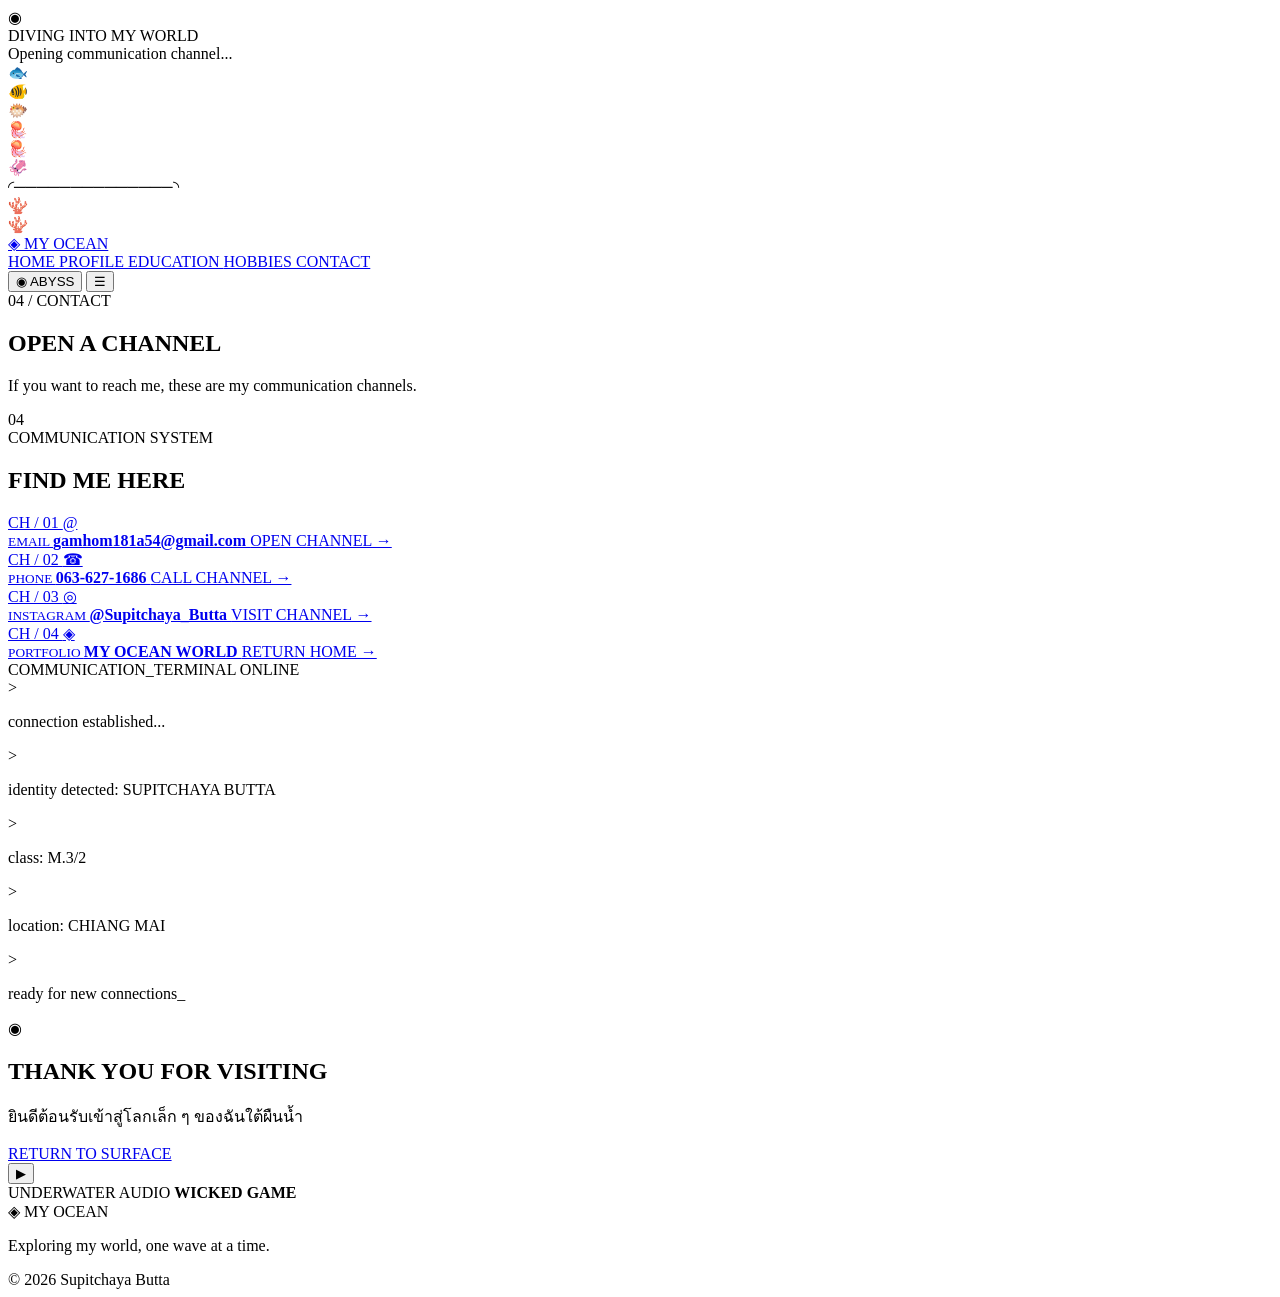
==== contact.html @ 60985c17 "Create contact.html" ====
<!DOCTYPE html>
<html lang="th">

<head>

    <meta charset="UTF-8">

    <meta name="viewport"
          content="width=device-width, initial-scale=1.0">

    <title>Contact | My Ocean World</title>

    <link rel="stylesheet" href="style.css">

</head>

<body data-theme="abyss">


    <div class="loading-screen">

        <div class="loader-orbit">

            <div class="loader-core">
                ◉
            </div>

        </div>

        <div class="loading-title">
            DIVING INTO MY WORLD
        </div>

        <div class="loading-subtitle">
            Opening communication channel...
        </div>

        <div class="loading-line">
            <span></span>
        </div>

    </div>


    <div class="mouse-glow"></div>


    <!-- BACKGROUND -->

    <div class="ocean-background">

        <div class="ocean-grid"></div>

        <div class="sun-rays"></div>

        <div class="depth-haze haze-one"></div>
        <div class="depth-haze haze-two"></div>

        <div class="bubble bubble-1"></div>
        <div class="bubble bubble-2"></div>
        <div class="bubble bubble-3"></div>
        <div class="bubble bubble-4"></div>
        <div class="bubble bubble-5"></div>

        <div class="fish fish-1">🐟</div>
        <div class="fish fish-2">🐠</div>
        <div class="fish fish-3">🐡</div>

        <div class="jellyfish jelly-1">🪼</div>
        <div class="jellyfish jelly-2">🪼</div>

        <div class="squid squid-1">🦑</div>

        <div class="whale-shadow">
            ◜──────────────◝
        </div>

        <div class="coral coral-left">🪸</div>
        <div class="coral coral-right">🪸</div>

    </div>


    <!-- NAV -->

    <header class="main-nav">

        <a href="index.html" class="logo">
            <span class="logo-symbol">◈</span>
            MY OCEAN
        </a>

        <nav class="nav-links">

            <a href="index.html">
                HOME
            </a>

            <a href="profile.html">
                PROFILE
            </a>

            <a href="education.html">
                EDUCATION
            </a>

            <a href="hobby.html">
                HOBBIES
            </a>

            <a href="contact.html" class="active">
                CONTACT
            </a>

        </nav>

        <button class="theme-button" id="themeToggle">
            <span>◉</span>
            <span id="themeText">ABYSS</span>
        </button>

        <button class="mobile-menu-button" id="mobileMenu">
            ☰
        </button>

    </header>


    <main>


        <!-- HERO -->

        <section class="page-hero">

            <div class="hero-content">

                <div class="eyebrow">
                    04 / CONTACT
                </div>

                <h1>
                    OPEN A
                    <span>CHANNEL</span>
                </h1>

                <p>
                    If you want to reach me,
                    these are my communication channels.
                </p>

            </div>

            <div class="page-number">
                04
            </div>

        </section>


        <!-- CONTACT -->

        <section class="section">

            <div class="section-heading reveal">

                <div class="section-label">
                    COMMUNICATION SYSTEM
                </div>

                <h2>
                    FIND ME
                    <span>HERE</span>
                </h2>

            </div>


            <div class="contact-grid">


                <!-- EMAIL -->

                <a
                    href="mailto:gamhom181a54@gmail.com"
                    class="contact-card reveal tilt-card"
                >

                    <div class="contact-card-top">

                        <span class="contact-code">
                            CH / 01
                        </span>

                        <span class="contact-icon">
                            @
                        </span>

                    </div>

                    <small>
                        EMAIL
                    </small>

                    <strong>
                        gamhom181a54@gmail.com
                    </strong>

                    <span class="contact-action">
                        OPEN CHANNEL →
                    </span>

                </a>


                <!-- PHONE -->

                <a
                    href="tel:0636271686"
                    class="contact-card reveal tilt-card"
                >

                    <div class="contact-card-top">

                        <span class="contact-code">
                            CH / 02
                        </span>

                        <span class="contact-icon">
                            ☎
                        </span>

                    </div>

                    <small>
                        PHONE
                    </small>

                    <strong>
                        063-627-1686
                    </strong>

                    <span class="contact-action">
                        CALL CHANNEL →
                    </span>

                </a>


                <!-- INSTAGRAM -->

                <a
                    href="https://www.instagram.com/Supitchaya_Butta/"
                    target="_blank"
                    rel="noopener"
                    class="contact-card reveal tilt-card"
                >

                    <div class="contact-card-top">

                        <span class="contact-code">
                            CH / 03
                        </span>

                        <span class="contact-icon">
                            ◎
                        </span>

                    </div>

                    <small>
                        INSTAGRAM
                    </small>

                    <strong>
                        @Supitchaya_Butta
                    </strong>

                    <span class="contact-action">
                        VISIT CHANNEL →
                    </span>

                </a>


                <!-- PORTFOLIO -->

                <a
                    href="index.html"
                    class="contact-card reveal tilt-card"
                >

                    <div class="contact-card-top">

                        <span class="contact-code">
                            CH / 04
                        </span>

                        <span class="contact-icon">
                            ◈
                        </span>

                    </div>

                    <small>
                        PORTFOLIO
                    </small>

                    <strong>
                        MY OCEAN WORLD
                    </strong>

                    <span class="contact-action">
                        RETURN HOME →
                    </span>

                </a>

            </div>

        </section>


        <!-- MESSAGE -->

        <section class="section">

            <div class="contact-terminal reveal">

                <div class="terminal-top">

                    <div class="terminal-dots">
                        <i></i>
                        <i></i>
                        <i></i>
                    </div>

                    <span>
                        COMMUNICATION_TERMINAL
                    </span>

                    <span>
                        ONLINE
                    </span>

                </div>


                <div class="terminal-body">

                    <div class="terminal-line">
                        <span>&gt;</span>
                        <p>
                            connection established...
                        </p>
                    </div>

                    <div class="terminal-line">
                        <span>&gt;</span>
                        <p>
                            identity detected:
                            SUPITCHAYA BUTTA
                        </p>
                    </div>

                    <div class="terminal-line">
                        <span>&gt;</span>
                        <p>
                            class:
                            M.3/2
                        </p>
                    </div>

                    <div class="terminal-line">
                        <span>&gt;</span>
                        <p>
                            location:
                            CHIANG MAI
                        </p>
                    </div>

                    <div class="terminal-line">
                        <span>&gt;</span>
                        <p class="terminal-highlight">
                            ready for new connections_
                        </p>
                    </div>

                </div>

            </div>

        </section>


        <!-- END -->

        <section class="contact-end section reveal">

            <div class="contact-end-symbol">
                ◉
            </div>

            <h2>
                THANK YOU FOR
                <span>VISITING</span>
            </h2>

            <p>
                ยินดีต้อนรับเข้าสู่โลกเล็ก ๆ
                ของฉันใต้ผืนน้ำ
            </p>

            <a href="index.html" class="primary-button">
                RETURN TO SURFACE
            </a>

        </section>


    </main>


    <!-- AUDIO -->

    <div class="audio-dock">

        <button id="audioToggle" class="audio-button">
            ▶
        </button>

        <div class="audio-info">

            <span>
                UNDERWATER AUDIO
            </span>

            <strong>
                WICKED GAME
            </strong>

        </div>

        <div class="audio-wave">

            <i></i>
            <i></i>
            <i></i>
            <i></i>
            <i></i>
            <i></i>

        </div>

    </div>

    <audio id="oceanAudio" loop>
        <source src="audio/wicked-game.mp3" type="audio/mpeg">
    </audio>


    <!-- FOOTER -->

    <footer class="site-footer">

        <div class="footer-logo">
            ◈ MY OCEAN
        </div>

        <p>
            Exploring my world,
            one wave at a time.
        </p>

        <span>
            © 2026 Supitchaya Butta
        </span>

    </footer>


    <div class="scroll-progress"></div>

    <script src="script.js"></script>

</body>
</html>
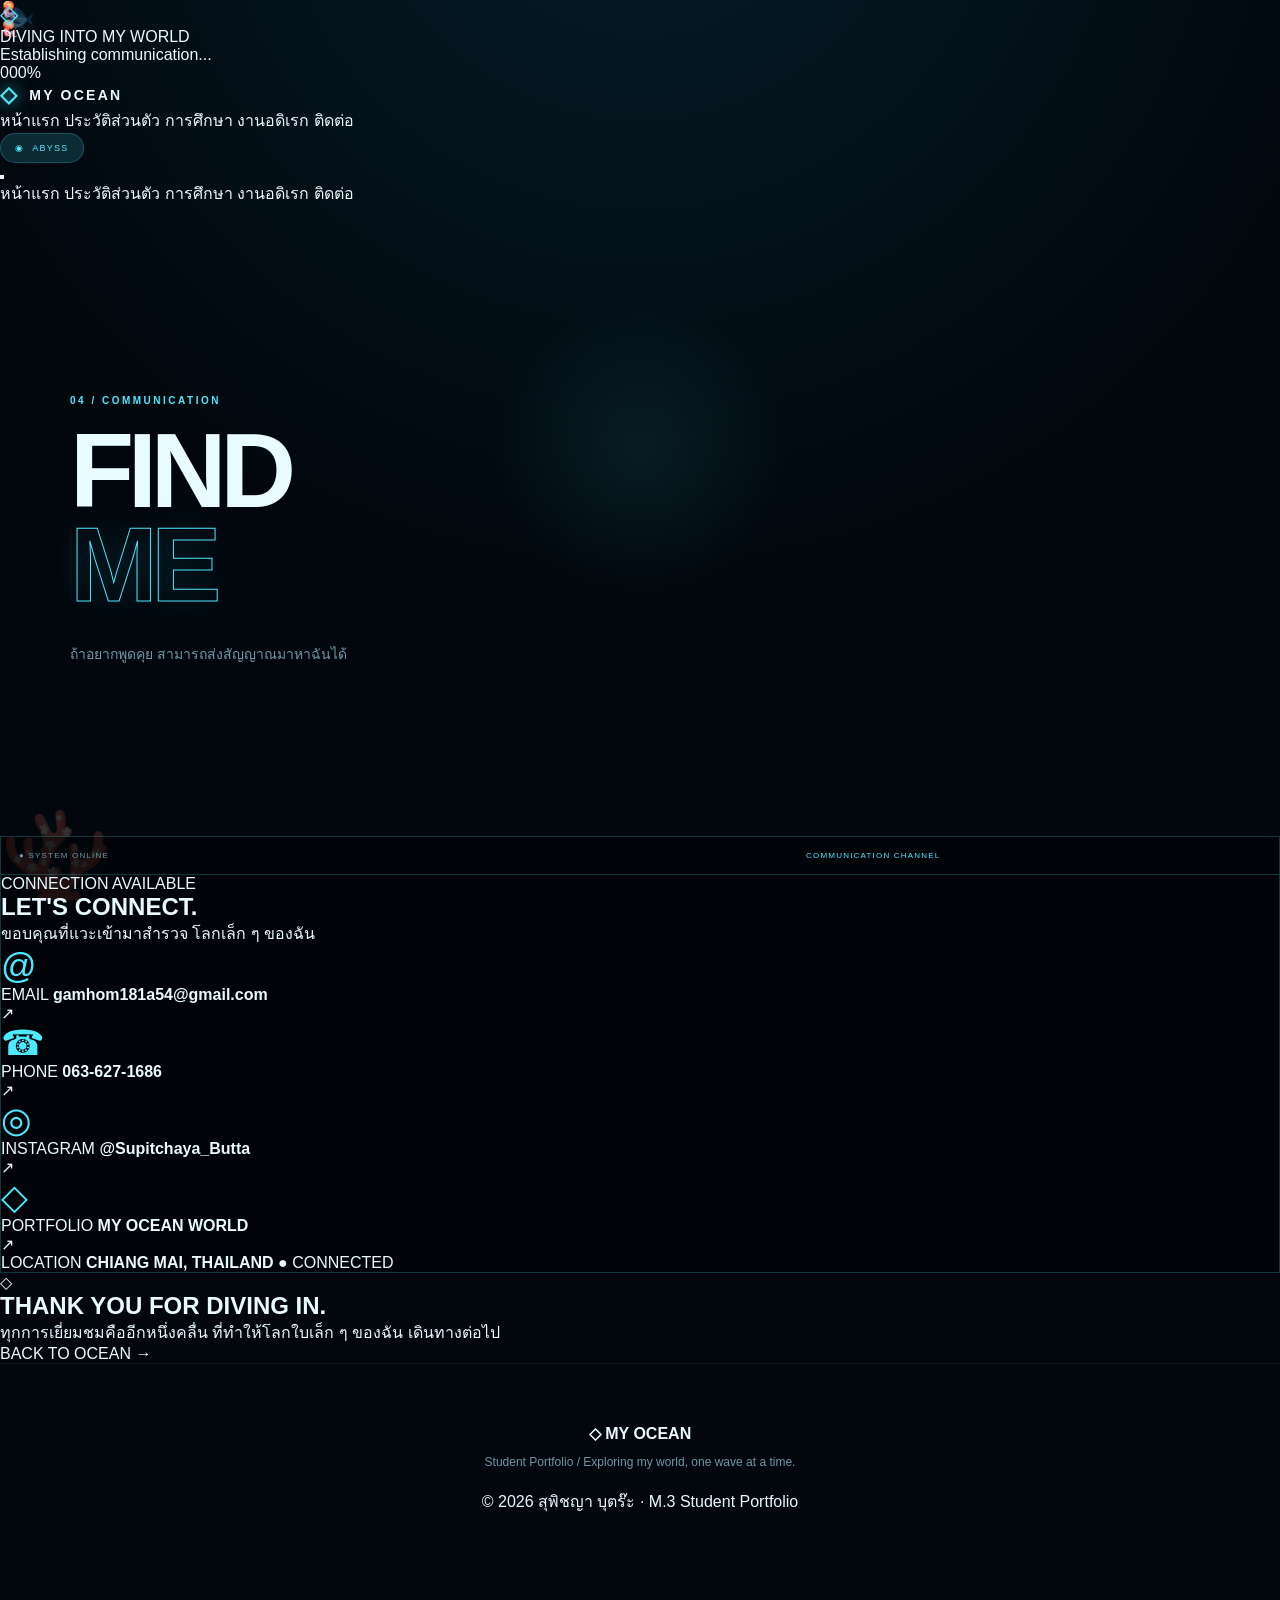
==== commit c81f86e9: "Update contact.html" ====
--- a/contact.html
+++ b/contact.html
@@ -1,6 +1,5 @@
 <!DOCTYPE html>
 <html lang="th">
-
 <head>
 
     <meta charset="UTF-8">
@@ -8,6 +7,9 @@
     <meta name="viewport"
           content="width=device-width, initial-scale=1.0">
 
+    <meta name="theme-color"
+          content="#020b14">
+
     <title>Contact | My Ocean World</title>
 
     <link rel="stylesheet" href="style.css">
@@ -16,303 +18,372 @@
 
 <body data-theme="abyss">
 
-
-    <div class="loading-screen">
-
-        <div class="loader-orbit">
-
-            <div class="loader-core">
-                ◉
-            </div>
-
-        </div>
-
-        <div class="loading-title">
+    <div id="loader">
+
+        <div class="loader-ocean">
+            <div class="loader-ring"></div>
+            <div class="loader-core">◇</div>
+        </div>
+
+        <div class="loader-title">
             DIVING INTO MY WORLD
         </div>
 
-        <div class="loading-subtitle">
-            Opening communication channel...
-        </div>
-
-        <div class="loading-line">
+        <div class="loader-subtitle">
+            Establishing communication...
+        </div>
+
+        <div class="loader-bar">
             <span></span>
         </div>
 
+        <div class="loader-percent">
+            000%
+        </div>
+
     </div>
 
 
     <div class="mouse-glow"></div>
 
 
-    <!-- BACKGROUND -->
-
     <div class="ocean-background">
 
-        <div class="ocean-grid"></div>
-
-        <div class="sun-rays"></div>
-
-        <div class="depth-haze haze-one"></div>
-        <div class="depth-haze haze-two"></div>
+        <div class="water-light"></div>
+        <div class="water-light water-light-2"></div>
+        <div class="particle-field"></div>
 
         <div class="bubble bubble-1"></div>
         <div class="bubble bubble-2"></div>
         <div class="bubble bubble-3"></div>
         <div class="bubble bubble-4"></div>
         <div class="bubble bubble-5"></div>
-
-        <div class="fish fish-1">🐟</div>
-        <div class="fish fish-2">🐠</div>
-        <div class="fish fish-3">🐡</div>
-
-        <div class="jellyfish jelly-1">🪼</div>
-        <div class="jellyfish jelly-2">🪼</div>
-
-        <div class="squid squid-1">🦑</div>
-
-        <div class="whale-shadow">
-            ◜──────────────◝
-        </div>
-
-        <div class="coral coral-left">🪸</div>
-        <div class="coral coral-right">🪸</div>
+        <div class="bubble bubble-6"></div>
+
+        <div class="sea-creature fish fish-1">🐟</div>
+        <div class="sea-creature fish fish-2">🐠</div>
+        <div class="sea-creature fish fish-3">🐡</div>
+        <div class="sea-creature fish fish-5">🐟</div>
+
+        <div class="sea-creature jelly jelly-1">🪼</div>
+        <div class="sea-creature jelly jelly-2">🪼</div>
+
+        <div class="coral coral-1">🪸</div>
+        <div class="coral coral-3">🪸</div>
 
     </div>
 
 
-    <!-- NAV -->
-
-    <header class="main-nav">
+    <header class="main-header">
 
         <a href="index.html" class="logo">
-            <span class="logo-symbol">◈</span>
-            MY OCEAN
+
+            <span class="logo-symbol">
+                ◇
+            </span>
+
+            <span>
+                MY OCEAN
+            </span>
+
         </a>
 
-        <nav class="nav-links">
+
+        <nav class="desktop-nav">
 
             <a href="index.html">
-                HOME
+                หน้าแรก
             </a>
 
             <a href="profile.html">
-                PROFILE
+                ประวัติส่วนตัว
             </a>
 
             <a href="education.html">
-                EDUCATION
+                การศึกษา
             </a>
 
             <a href="hobby.html">
-                HOBBIES
+                งานอดิเรก
             </a>
 
             <a href="contact.html" class="active">
-                CONTACT
+                ติดต่อ
             </a>
 
         </nav>
 
-        <button class="theme-button" id="themeToggle">
-            <span>◉</span>
-            <span id="themeText">ABYSS</span>
-        </button>
-
-        <button class="mobile-menu-button" id="mobileMenu">
-            ☰
-        </button>
+
+        <div class="header-actions">
+
+            <button
+                class="theme-button"
+                id="themeToggle"
+                type="button">
+
+                <span class="theme-icon">◉</span>
+
+                <span id="themeText">
+                    ABYSS
+                </span>
+
+            </button>
+
+
+            <button
+                class="menu-button"
+                id="menuButton"
+                type="button">
+
+                <span></span>
+                <span></span>
+                <span></span>
+
+            </button>
+
+        </div>
 
     </header>
 
 
+    <div class="mobile-menu" id="mobileMenu">
+
+        <a href="index.html">หน้าแรก</a>
+        <a href="profile.html">ประวัติส่วนตัว</a>
+        <a href="education.html">การศึกษา</a>
+        <a href="hobby.html">งานอดิเรก</a>
+        <a href="contact.html">ติดต่อ</a>
+
+    </div>
+
+
     <main>
 
-
-        <!-- HERO -->
-
-        <section class="page-hero">
-
-            <div class="hero-content">
+        <section class="page-hero section-padding">
+
+            <div class="page-hero-content reveal">
 
                 <div class="eyebrow">
-                    04 / CONTACT
+                    04 / COMMUNICATION
                 </div>
 
                 <h1>
-                    OPEN A
-                    <span>CHANNEL</span>
+                    FIND
+                    <span>ME</span>
                 </h1>
 
                 <p>
-                    If you want to reach me,
-                    these are my communication channels.
+                    ถ้าอยากพูดคุย
+                    สามารถส่งสัญญาณมาหาฉันได้
                 </p>
 
             </div>
 
-            <div class="page-number">
-                04
+        </section>
+
+
+        <section class="contact-section section-padding">
+
+            <div class="contact-terminal reveal">
+
+                <div class="terminal-top">
+
+                    <span>
+                        ● SYSTEM ONLINE
+                    </span>
+
+                    <span>
+                        COMMUNICATION CHANNEL
+                    </span>
+
+                </div>
+
+
+                <div class="terminal-main">
+
+                    <div class="terminal-intro">
+
+                        <div class="small-label">
+                            CONNECTION AVAILABLE
+                        </div>
+
+                        <h2>
+                            LET'S
+                            <span>CONNECT.</span>
+                        </h2>
+
+                        <p>
+                            ขอบคุณที่แวะเข้ามาสำรวจ
+                            โลกเล็ก ๆ ของฉัน
+                        </p>
+
+                    </div>
+
+
+                    <div class="contact-list">
+
+
+                        <a
+                            href="mailto:gamhom181a54@gmail.com"
+                            class="contact-item">
+
+                            <div class="contact-icon">
+                                @
+                            </div>
+
+                            <div>
+
+                                <span>
+                                    EMAIL
+                                </span>
+
+                                <strong>
+                                    gamhom181a54@gmail.com
+                                </strong>
+
+                            </div>
+
+                            <div class="contact-arrow">
+                                ↗
+                            </div>
+
+                        </a>
+
+
+                        <a
+                            href="tel:0636271686"
+                            class="contact-item">
+
+                            <div class="contact-icon">
+                                ☎
+                            </div>
+
+                            <div>
+
+                                <span>
+                                    PHONE
+                                </span>
+
+                                <strong>
+                                    063-627-1686
+                                </strong>
+
+                            </div>
+
+                            <div class="contact-arrow">
+                                ↗
+                            </div>
+
+                        </a>
+
+
+                        <a
+                            href="https://www.instagram.com/Supitchaya_Butta/"
+                            target="_blank"
+                            rel="noopener noreferrer"
+                            class="contact-item">
+
+                            <div class="contact-icon">
+                                ◎
+                            </div>
+
+                            <div>
+
+                                <span>
+                                    INSTAGRAM
+                                </span>
+
+                                <strong>
+                                    @Supitchaya_Butta
+                                </strong>
+
+                            </div>
+
+                            <div class="contact-arrow">
+                                ↗
+                            </div>
+
+                        </a>
+
+
+                        <a
+                            href="index.html"
+                            class="contact-item">
+
+                            <div class="contact-icon">
+                                ◇
+                            </div>
+
+                            <div>
+
+                                <span>
+                                    PORTFOLIO
+                                </span>
+
+                                <strong>
+                                    MY OCEAN WORLD
+                                </strong>
+
+                            </div>
+
+                            <div class="contact-arrow">
+                                ↗
+                            </div>
+
+                        </a>
+
+
+                    </div>
+
+                </div>
+
+
+                <div class="terminal-bottom">
+
+                    <span>
+                        LOCATION
+                    </span>
+
+                    <strong>
+                        CHIANG MAI, THAILAND
+                    </strong>
+
+                    <span class="terminal-status">
+                        ● CONNECTED
+                    </span>
+
+                </div>
+
             </div>
 
         </section>
 
 
-        <!-- CONTACT -->
-
-        <section class="section">
-
-            <div class="section-heading reveal">
-
-                <div class="section-label">
-                    COMMUNICATION SYSTEM
+        <section class="contact-message section-padding">
+
+            <div class="message-panel reveal">
+
+                <div class="message-icon">
+                    ◇
                 </div>
 
                 <h2>
-                    FIND ME
-                    <span>HERE</span>
+                    THANK YOU
+                    <span>FOR DIVING IN.</span>
                 </h2>
 
-            </div>
-
-
-            <div class="contact-grid">
-
-
-                <!-- EMAIL -->
-
-                <a
-                    href="mailto:gamhom181a54@gmail.com"
-                    class="contact-card reveal tilt-card"
-                >
-
-                    <div class="contact-card-top">
-
-                        <span class="contact-code">
-                            CH / 01
-                        </span>
-
-                        <span class="contact-icon">
-                            @
-                        </span>
-
-                    </div>
-
-                    <small>
-                        EMAIL
-                    </small>
-
-                    <strong>
-                        gamhom181a54@gmail.com
-                    </strong>
-
-                    <span class="contact-action">
-                        OPEN CHANNEL →
-                    </span>
-
-                </a>
-
-
-                <!-- PHONE -->
-
-                <a
-                    href="tel:0636271686"
-                    class="contact-card reveal tilt-card"
-                >
-
-                    <div class="contact-card-top">
-
-                        <span class="contact-code">
-                            CH / 02
-                        </span>
-
-                        <span class="contact-icon">
-                            ☎
-                        </span>
-
-                    </div>
-
-                    <small>
-                        PHONE
-                    </small>
-
-                    <strong>
-                        063-627-1686
-                    </strong>
-
-                    <span class="contact-action">
-                        CALL CHANNEL →
-                    </span>
-
-                </a>
-
-
-                <!-- INSTAGRAM -->
-
-                <a
-                    href="https://www.instagram.com/Supitchaya_Butta/"
-                    target="_blank"
-                    rel="noopener"
-                    class="contact-card reveal tilt-card"
-                >
-
-                    <div class="contact-card-top">
-
-                        <span class="contact-code">
-                            CH / 03
-                        </span>
-
-                        <span class="contact-icon">
-                            ◎
-                        </span>
-
-                    </div>
-
-                    <small>
-                        INSTAGRAM
-                    </small>
-
-                    <strong>
-                        @Supitchaya_Butta
-                    </strong>
-
-                    <span class="contact-action">
-                        VISIT CHANNEL →
-                    </span>
-
-                </a>
-
-
-                <!-- PORTFOLIO -->
+                <p>
+                    ทุกการเยี่ยมชมคืออีกหนึ่งคลื่น
+                    ที่ทำให้โลกใบเล็ก ๆ ของฉัน
+                    เดินทางต่อไป
+                </p>
 
                 <a
                     href="index.html"
-                    class="contact-card reveal tilt-card"
-                >
-
-                    <div class="contact-card-top">
-
-                        <span class="contact-code">
-                            CH / 04
-                        </span>
-
-                        <span class="contact-icon">
-                            ◈
-                        </span>
-
-                    </div>
-
-                    <small>
-                        PORTFOLIO
-                    </small>
-
-                    <strong>
-                        MY OCEAN WORLD
-                    </strong>
-
-                    <span class="contact-action">
-                        RETURN HOME →
-                    </span>
+                    class="btn btn-primary">
+
+                    BACK TO OCEAN
+                    <span>→</span>
 
                 </a>
 
@@ -320,166 +391,37 @@
 
         </section>
 
-
-        <!-- MESSAGE -->
-
-        <section class="section">
-
-            <div class="contact-terminal reveal">
-
-                <div class="terminal-top">
-
-                    <div class="terminal-dots">
-                        <i></i>
-                        <i></i>
-                        <i></i>
-                    </div>
-
-                    <span>
-                        COMMUNICATION_TERMINAL
-                    </span>
-
-                    <span>
-                        ONLINE
-                    </span>
-
-                </div>
-
-
-                <div class="terminal-body">
-
-                    <div class="terminal-line">
-                        <span>&gt;</span>
-                        <p>
-                            connection established...
-                        </p>
-                    </div>
-
-                    <div class="terminal-line">
-                        <span>&gt;</span>
-                        <p>
-                            identity detected:
-                            SUPITCHAYA BUTTA
-                        </p>
-                    </div>
-
-                    <div class="terminal-line">
-                        <span>&gt;</span>
-                        <p>
-                            class:
-                            M.3/2
-                        </p>
-                    </div>
-
-                    <div class="terminal-line">
-                        <span>&gt;</span>
-                        <p>
-                            location:
-                            CHIANG MAI
-                        </p>
-                    </div>
-
-                    <div class="terminal-line">
-                        <span>&gt;</span>
-                        <p class="terminal-highlight">
-                            ready for new connections_
-                        </p>
-                    </div>
-
-                </div>
-
-            </div>
-
-        </section>
-
-
-        <!-- END -->
-
-        <section class="contact-end section reveal">
-
-            <div class="contact-end-symbol">
-                ◉
-            </div>
-
-            <h2>
-                THANK YOU FOR
-                <span>VISITING</span>
-            </h2>
+    </main>
+
+
+    <footer class="site-footer">
+
+        <div>
+
+            <strong>
+                ◇ MY OCEAN
+            </strong>
 
             <p>
-                ยินดีต้อนรับเข้าสู่โลกเล็ก ๆ
-                ของฉันใต้ผืนน้ำ
+                Student Portfolio
+                / Exploring my world,
+                one wave at a time.
             </p>
 
-            <a href="index.html" class="primary-button">
-                RETURN TO SURFACE
-            </a>
-
-        </section>
-
-
-    </main>
-
-
-    <!-- AUDIO -->
-
-    <div class="audio-dock">
-
-        <button id="audioToggle" class="audio-button">
-            ▶
-        </button>
-
-        <div class="audio-info">
-
-            <span>
-                UNDERWATER AUDIO
-            </span>
-
-            <strong>
-                WICKED GAME
-            </strong>
-
-        </div>
-
-        <div class="audio-wave">
-
-            <i></i>
-            <i></i>
-            <i></i>
-            <i></i>
-            <i></i>
-            <i></i>
-
-        </div>
-
+        </div>
+
+        <div class="footer-right">
+            © 2026 สุพิชญา บุตร๊ะ · M.3 Student Portfolio
+        </div>
+
+    </footer>
+
+
+    <div
+        class="scroll-progress"
+        id="scrollProgress">
     </div>
 
-    <audio id="oceanAudio" loop>
-        <source src="audio/wicked-game.mp3" type="audio/mpeg">
-    </audio>
-
-
-    <!-- FOOTER -->
-
-    <footer class="site-footer">
-
-        <div class="footer-logo">
-            ◈ MY OCEAN
-        </div>
-
-        <p>
-            Exploring my world,
-            one wave at a time.
-        </p>
-
-        <span>
-            © 2026 Supitchaya Butta
-        </span>
-
-    </footer>
-
-
-    <div class="scroll-progress"></div>
 
     <script src="script.js"></script>
 
--- a/style.css
+++ b/style.css
@@ -0,0 +1,3664 @@
+/* =========================================================
+   MY OCEAN WORLD
+   GLOBAL STYLE SYSTEM
+========================================================= */
+
+
+/* =========================================================
+   ROOT
+========================================================= */
+
+:root {
+
+    --bg:
+        #01070d;
+
+    --bg-soft:
+        #03131d;
+
+    --panel:
+        rgba(4, 25, 36, 0.72);
+
+    --panel-strong:
+        rgba(5, 32, 45, 0.9);
+
+    --text:
+        #e8fbff;
+
+    --muted:
+        #7196a5;
+
+    --accent:
+        #4deaff;
+
+    --accent-2:
+        #149dcc;
+
+    --accent-soft:
+        rgba(77, 234, 255, 0.15);
+
+    --border:
+        rgba(77, 234, 255, 0.22);
+
+    --shadow:
+        0 25px 80px rgba(0, 0, 0, 0.55);
+
+    --radius:
+        20px;
+
+    --max:
+        1200px;
+
+}
+
+
+/* =========================================================
+   NEXUS THEME
+========================================================= */
+
+body[data-theme="nexus"] {
+
+    --bg:
+        #050313;
+
+    --bg-soft:
+        #0b0924;
+
+    --panel:
+        rgba(13, 9, 38, 0.78);
+
+    --panel-strong:
+        rgba(17, 12, 52, 0.94);
+
+    --text:
+        #f1edff;
+
+    --muted:
+        #9187b8;
+
+    --accent:
+        #62f6ff;
+
+    --accent-2:
+        #9a6cff;
+
+    --accent-soft:
+        rgba(98, 246, 255, 0.14);
+
+    --border:
+        rgba(145, 108, 255, 0.32);
+
+}
+
+
+/* =========================================================
+   RESET
+========================================================= */
+
+* {
+    margin: 0;
+    padding: 0;
+    box-sizing: border-box;
+}
+
+html {
+    scroll-behavior: smooth;
+}
+
+body {
+
+    background:
+        radial-gradient(
+            circle at 50% -10%,
+            rgba(24, 128, 166, 0.18),
+            transparent 40%
+        ),
+        var(--bg);
+
+    color: var(--text);
+
+    font-family:
+        "Noto Sans Thai",
+        "Segoe UI",
+        Arial,
+        sans-serif;
+
+    min-height: 100vh;
+
+    overflow-x: hidden;
+
+    transition:
+        background 0.8s ease,
+        color 0.5s ease;
+
+}
+
+a {
+    color: inherit;
+    text-decoration: none;
+}
+
+button {
+    font: inherit;
+}
+
+
+/* =========================================================
+   SELECTION
+========================================================= */
+
+::selection {
+    background: var(--accent);
+    color: #001018;
+}
+
+
+/* =========================================================
+   LOADING SCREEN
+========================================================= */
+
+.loading-screen {
+
+    position: fixed;
+
+    inset: 0;
+
+    z-index: 9999;
+
+    display: flex;
+
+    align-items: center;
+
+    justify-content: center;
+
+    flex-direction: column;
+
+    gap: 14px;
+
+    background:
+        radial-gradient(
+            circle,
+            rgba(20, 150, 190, 0.12),
+            transparent 50%
+        ),
+        #01070d;
+
+    transition:
+        opacity 0.8s ease,
+        visibility 0.8s ease;
+
+}
+
+.loading-screen.loaded {
+
+    opacity: 0;
+
+    visibility: hidden;
+
+    pointer-events: none;
+
+}
+
+.loader-orbit {
+
+    width: 80px;
+
+    height: 80px;
+
+    border:
+        1px solid
+        rgba(77, 234, 255, 0.25);
+
+    border-radius: 50%;
+
+    display: grid;
+
+    place-items: center;
+
+    position: relative;
+
+    animation:
+        loaderRotate 4s linear infinite;
+
+}
+
+.loader-orbit::before {
+
+    content: "";
+
+    position: absolute;
+
+    width: 12px;
+
+    height: 12px;
+
+    background: var(--accent);
+
+    border-radius: 50%;
+
+    box-shadow:
+        0 0 15px var(--accent),
+        0 0 40px var(--accent);
+
+    top: -6px;
+
+    left: 50%;
+
+}
+
+.loader-core {
+
+    color: var(--accent);
+
+    font-size: 24px;
+
+    animation:
+        loaderReverse 4s linear infinite;
+
+}
+
+.loading-title {
+
+    font-size: 12px;
+
+    letter-spacing: 0.35em;
+
+    font-weight: 700;
+
+}
+
+.loading-subtitle {
+
+    color: var(--muted);
+
+    font-size: 11px;
+
+    letter-spacing: 0.1em;
+
+}
+
+.loading-line {
+
+    width: 180px;
+
+    height: 2px;
+
+    background:
+        rgba(255,255,255,0.08);
+
+    margin-top: 10px;
+
+    overflow: hidden;
+
+}
+
+.loading-line span {
+
+    display: block;
+
+    width: 40%;
+
+    height: 100%;
+
+    background: var(--accent);
+
+    box-shadow:
+        0 0 15px var(--accent);
+
+    animation:
+        loadingProgress 1.4s infinite;
+
+}
+
+
+/* =========================================================
+   MOUSE GLOW
+========================================================= */
+
+.mouse-glow {
+
+    position: fixed;
+
+    width: 320px;
+
+    height: 320px;
+
+    border-radius: 50%;
+
+    pointer-events: none;
+
+    z-index: 2;
+
+    background:
+        radial-gradient(
+            circle,
+            rgba(77, 234, 255, 0.08),
+            transparent 65%
+        );
+
+    transform:
+        translate(-50%, -50%);
+
+    left: 50%;
+    top: 50%;
+
+    transition:
+        width 0.3s ease,
+        height 0.3s ease;
+
+    mix-blend-mode: screen;
+
+}
+
+
+/* =========================================================
+   OCEAN BACKGROUND
+========================================================= */
+
+.ocean-background {
+
+    position: fixed;
+
+    inset: 0;
+
+    overflow: hidden;
+
+    pointer-events: none;
+
+    z-index: -1;
+
+}
+
+.ocean-grid {
+
+    position: absolute;
+
+    inset: 0;
+
+    background-image:
+        linear-gradient(
+            rgba(77, 234, 255, 0.025) 1px,
+            transparent 1px
+        ),
+        linear-gradient(
+            90deg,
+            rgba(77, 234, 255, 0.025) 1px,
+            transparent 1px
+        );
+
+    background-size:
+        70px 70px;
+
+    mask-image:
+        linear-gradient(
+            to bottom,
+            black,
+            transparent 90%
+        );
+
+    opacity: 0.5;
+
+}
+
+.sun-rays {
+
+    position: absolute;
+
+    width: 100%;
+
+    height: 55%;
+
+    top: -10%;
+
+    background:
+        repeating-conic-gradient(
+            from 170deg,
+            rgba(87, 226, 255, 0.05) 0deg,
+            transparent 8deg,
+            transparent 18deg
+        );
+
+    filter: blur(5px);
+
+    opacity: 0.55;
+
+    animation:
+        rayMove 14s ease-in-out infinite alternate;
+
+}
+
+.depth-haze {
+
+    position: absolute;
+
+    width: 70vw;
+
+    height: 35vw;
+
+    border-radius: 50%;
+
+    filter: blur(100px);
+
+    opacity: 0.12;
+
+}
+
+.haze-one {
+
+    background: #007da3;
+
+    top: 15%;
+
+    left: -20%;
+
+}
+
+.haze-two {
+
+    background: #204cff;
+
+    right: -20%;
+
+    bottom: 5%;
+
+}
+
+
+/* =========================================================
+   BUBBLES
+========================================================= */
+
+.bubble {
+
+    position: absolute;
+
+    bottom: -50px;
+
+    width: 10px;
+
+    height: 10px;
+
+    border:
+        1px solid
+        rgba(160, 245, 255, 0.35);
+
+    border-radius: 50%;
+
+    box-shadow:
+        inset 2px 2px 5px
+        rgba(255,255,255,0.2);
+
+    animation:
+        bubbleRise linear infinite;
+
+}
+
+.bubble-1 {
+    left: 8%;
+    animation-duration: 13s;
+}
+
+.bubble-2 {
+    left: 19%;
+    width: 6px;
+    height: 6px;
+    animation-duration: 18s;
+}
+
+.bubble-3 {
+    left: 34%;
+    width: 15px;
+    height: 15px;
+    animation-duration: 16s;
+}
+
+.bubble-4 {
+    left: 52%;
+    animation-duration: 11s;
+}
+
+.bubble-5 {
+    left: 66%;
+    width: 7px;
+    height: 7px;
+    animation-duration: 19s;
+}
+
+.bubble-6 {
+    left: 78%;
+    width: 14px;
+    height: 14px;
+    animation-duration: 15s;
+}
+
+.bubble-7 {
+    left: 90%;
+    width: 5px;
+    height: 5px;
+    animation-duration: 12s;
+}
+
+.bubble-8 {
+    left: 45%;
+    width: 8px;
+    height: 8px;
+    animation-duration: 20s;
+}
+
+
+/* =========================================================
+   SEA CREATURES
+========================================================= */
+
+.fish,
+.jellyfish,
+.squid,
+.coral {
+
+    position: absolute;
+
+    user-select: none;
+
+    filter:
+        drop-shadow(
+            0 0 10px
+            rgba(77,234,255,0.18)
+        );
+
+}
+
+.fish {
+
+    font-size: 28px;
+
+    opacity: 0.35;
+
+}
+
+.fish-1 {
+
+    top: 24%;
+
+    left: -80px;
+
+    animation:
+        fishSwim 24s linear infinite;
+
+}
+
+.fish-2 {
+
+    top: 42%;
+
+    right: -80px;
+
+    animation:
+        fishSwimReverse 30s linear infinite;
+
+}
+
+.fish-3 {
+
+    top: 68%;
+
+    left: -80px;
+
+    animation:
+        fishSwim 35s linear infinite;
+
+}
+
+.fish-4 {
+
+    top: 82%;
+
+    right: -80px;
+
+    animation:
+        fishSwimReverse 26s linear infinite;
+
+}
+
+.jellyfish {
+
+    font-size: 42px;
+
+    opacity: 0.16;
+
+    filter:
+        drop-shadow(
+            0 0 20px
+            var(--accent)
+        );
+
+}
+
+.jelly-1 {
+
+    left: 12%;
+
+    top: 58%;
+
+    animation:
+        jellyFloat 8s ease-in-out infinite;
+
+}
+
+.jelly-2 {
+
+    right: 15%;
+
+    top: 20%;
+
+    animation:
+        jellyFloat 11s ease-in-out infinite reverse;
+
+}
+
+.jelly-3 {
+
+    right: 40%;
+
+    top: 70%;
+
+    animation:
+        jellyFloat 10s ease-in-out infinite;
+
+}
+
+.squid {
+
+    font-size: 35px;
+
+    opacity: 0.12;
+
+    left: 72%;
+
+    top: 60%;
+
+    animation:
+        squidFloat 12s ease-in-out infinite;
+
+}
+
+.whale-shadow {
+
+    position: absolute;
+
+    top: 45%;
+
+    left: 50%;
+
+    transform:
+        translate(-50%, -50%);
+
+    font-size: 70px;
+
+    color:
+        rgba(70, 160, 190, 0.035);
+
+    letter-spacing: -15px;
+
+    animation:
+        whaleDrift 20s ease-in-out infinite;
+
+}
+
+.coral {
+
+    font-size: 90px;
+
+    opacity: 0.1;
+
+    bottom: -10px;
+
+}
+
+.coral-left {
+    left: 0;
+}
+
+.coral-right {
+    right: 0;
+}
+
+
+/* =========================================================
+   NAVIGATION
+========================================================= */
+
+.main-nav {
+
+    position: sticky;
+
+    top: 0;
+
+    z-index: 100;
+
+    width: 100%;
+
+    height: 78px;
+
+    display: flex;
+
+    align-items: center;
+
+    justify-content: space-between;
+
+    padding:
+        0 4vw;
+
+    background:
+        rgba(1, 8, 14, 0.65);
+
+    backdrop-filter:
+        blur(18px);
+
+    border-bottom:
+        1px solid
+        rgba(77, 234, 255, 0.08);
+
+}
+
+.logo {
+
+    display: flex;
+
+    align-items: center;
+
+    gap: 10px;
+
+    font-weight: 800;
+
+    letter-spacing: 0.16em;
+
+    font-size: 14px;
+
+}
+
+.logo-symbol {
+
+    color: var(--accent);
+
+    font-size: 22px;
+
+    text-shadow:
+        0 0 15px var(--accent);
+
+}
+
+.nav-links {
+
+    display: flex;
+
+    align-items: center;
+
+    gap: 6px;
+
+}
+
+.nav-links a {
+
+    padding:
+        10px 13px;
+
+    font-size: 10px;
+
+    letter-spacing: 0.13em;
+
+    color: var(--muted);
+
+    transition:
+        0.3s ease;
+
+    position: relative;
+
+}
+
+.nav-links a::after {
+
+    content: "";
+
+    position: absolute;
+
+    left: 13px;
+
+    right: 13px;
+
+    bottom: 4px;
+
+    height: 1px;
+
+    background: var(--accent);
+
+    transform:
+        scaleX(0);
+
+    transform-origin: center;
+
+    transition:
+        transform 0.3s ease;
+
+}
+
+.nav-links a:hover,
+.nav-links a.active {
+
+    color: var(--text);
+
+}
+
+.nav-links a:hover::after,
+.nav-links a.active::after {
+
+    transform:
+        scaleX(1);
+
+}
+
+.theme-button {
+
+    border:
+        1px solid
+        var(--border);
+
+    background:
+        var(--accent-soft);
+
+    color: var(--accent);
+
+    padding:
+        9px 14px;
+
+    border-radius:
+        999px;
+
+    cursor: pointer;
+
+    font-size: 9px;
+
+    letter-spacing: 0.14em;
+
+    display: flex;
+
+    gap: 8px;
+
+    align-items: center;
+
+    transition:
+        0.3s ease;
+
+}
+
+.theme-button:hover {
+
+    box-shadow:
+        0 0 25px
+        rgba(77,234,255,0.2);
+
+    transform:
+        translateY(-2px);
+
+}
+
+.mobile-menu-button {
+
+    display: none;
+
+    background: transparent;
+
+    border: 0;
+
+    color: var(--accent);
+
+    font-size: 25px;
+
+}
+
+
+/* =========================================================
+   HERO
+========================================================= */
+
+.page-hero {
+
+    min-height:
+        70vh;
+
+    display: flex;
+
+    align-items: center;
+
+    justify-content: space-between;
+
+    max-width:
+        var(--max);
+
+    margin:
+        auto;
+
+    padding:
+        100px 30px 80px;
+
+    position: relative;
+
+}
+
+.hero-content {
+
+    max-width:
+        760px;
+
+}
+
+.eyebrow,
+.section-label {
+
+    color: var(--accent);
+
+    font-size: 10px;
+
+    letter-spacing: 0.25em;
+
+    font-weight: 700;
+
+    margin-bottom: 18px;
+
+}
+
+.page-hero h1 {
+
+    font-size:
+        clamp(48px, 9vw, 105px);
+
+    line-height:
+        0.9;
+
+    letter-spacing:
+        -0.06em;
+
+    font-weight:
+        900;
+
+}
+
+.page-hero h1 span,
+.section-heading h2 span,
+.future-panel h2 span,
+.contact-end h2 span {
+
+    display: block;
+
+    color: transparent;
+
+    -webkit-text-stroke:
+        1px var(--accent);
+
+    text-shadow:
+        0 0 35px
+        rgba(77,234,255,0.1);
+
+}
+
+.page-hero p {
+
+    margin-top: 28px;
+
+    max-width: 560px;
+
+    color: var(--muted);
+
+    line-height: 1.9;
+
+    font-size: 14px;
+
+}
+
+.page-number {
+
+    font-size: 10px;
+
+    letter-spacing: 0.3em;
+
+    color: var(--muted);
+
+    writing-mode:
+        vertical-rl;
+
+    opacity: 0.6;
+
+}
+
+
+/* =========================================================
+   SECTIONS
+========================================================= */
+
+.section {
+
+    width:
+        min(
+            calc(100% - 50px),
+            var(--max)
+        );
+
+    margin:
+        0 auto;
+
+    padding:
+        100px 0;
+
+}
+
+.section-heading {
+
+    margin-bottom:
+        55px;
+
+}
+
+.section-heading h2 {
+
+    font-size:
+        clamp(38px, 6vw, 72px);
+
+    line-height:
+        0.95;
+
+    letter-spacing:
+        -0.04em;
+
+}
+
+.section-heading > p {
+
+    margin-top: 22px;
+
+    max-width: 650px;
+
+    color: var(--muted);
+
+    line-height: 1.9;
+
+}
+
+
+/* =========================================================
+   PROFILE
+========================================================= */
+
+.profile-layout {
+
+    display:
+        grid;
+
+    grid-template-columns:
+        0.9fr 1.1fr;
+
+    gap:
+        80px;
+
+    align-items:
+        center;
+
+}
+
+.profile-frame {
+
+    position: relative;
+
+    aspect-ratio: 4 / 5;
+
+    max-width: 430px;
+
+    margin: auto;
+
+    background:
+        linear-gradient(
+            145deg,
+            rgba(77,234,255,0.08),
+            rgba(0,0,0,0.35)
+        );
+
+    border:
+        1px solid var(--border);
+
+    padding:
+        12px;
+
+    box-shadow:
+        var(--shadow);
+
+    overflow: hidden;
+
+}
+
+.profile-photo {
+
+    width: 100%;
+
+    height: 100%;
+
+    object-fit: cover;
+
+    display: block;
+
+}
+
+.profile-image-fallback {
+
+    position: absolute;
+
+    inset: 12px;
+
+    display: flex;
+
+    align-items: center;
+
+    justify-content: center;
+
+    flex-direction: column;
+
+    gap: 6px;
+
+    background:
+        radial-gradient(
+            circle,
+            rgba(77,234,255,0.12),
+            transparent 65%
+        );
+
+    color: var(--accent);
+
+}
+
+.profile-image-fallback span {
+
+    font-size: 10px;
+
+    letter-spacing: 0.3em;
+
+}
+
+.profile-image-fallback strong {
+
+    font-size: 40px;
+
+}
+
+.profile-image-fallback small {
+
+    color: var(--muted);
+
+    font-size: 9px;
+
+}
+
+.profile-frame.has-image
+.profile-image-fallback {
+
+    display: none;
+
+}
+
+.frame-corner {
+
+    position: absolute;
+
+    width: 28px;
+
+    height: 28px;
+
+    z-index: 3;
+
+}
+
+.top-left {
+
+    top: 0;
+    left: 0;
+
+    border-top:
+        2px solid var(--accent);
+
+    border-left:
+        2px solid var(--accent);
+
+}
+
+.top-right {
+
+    top: 0;
+    right: 0;
+
+    border-top:
+        2px solid var(--accent);
+
+    border-right:
+        2px solid var(--accent);
+
+}
+
+.bottom-left {
+
+    bottom: 0;
+    left: 0;
+
+    border-bottom:
+        2px solid var(--accent);
+
+    border-left:
+        2px solid var(--accent);
+
+}
+
+.bottom-right {
+
+    bottom: 0;
+    right: 0;
+
+    border-bottom:
+        2px solid var(--accent);
+
+    border-right:
+        2px solid var(--accent);
+
+}
+
+.scan-line {
+
+    position: absolute;
+
+    left: 12px;
+
+    right: 12px;
+
+    height: 1px;
+
+    background:
+        var(--accent);
+
+    box-shadow:
+        0 0 15px var(--accent);
+
+    opacity: 0.4;
+
+    animation:
+        scan 5s linear infinite;
+
+}
+
+.visual-caption {
+
+    max-width: 430px;
+
+    margin:
+        14px auto 0;
+
+    display: flex;
+
+    justify-content: space-between;
+
+    font-size: 9px;
+
+    color: var(--muted);
+
+    letter-spacing: 0.15em;
+
+}
+
+.visual-caption strong {
+
+    color: var(--accent);
+
+}
+
+.profile-info h2 {
+
+    font-size:
+        clamp(40px, 6vw, 72px);
+
+    line-height: 0.95;
+
+    margin-bottom: 28px;
+
+}
+
+.profile-info h2 span {
+
+    display: block;
+
+    color: var(--accent);
+
+}
+
+.profile-description {
+
+    color: var(--muted);
+
+    line-height: 2;
+
+    max-width: 650px;
+
+}
+
+.data-grid {
+
+    display:
+        grid;
+
+    grid-template-columns:
+        repeat(2, 1fr);
+
+    gap:
+        12px;
+
+    margin-top:
+        35px;
+
+}
+
+.data-card {
+
+    border:
+        1px solid var(--border);
+
+    background:
+        var(--panel);
+
+    padding:
+        20px;
+
+    border-radius:
+        12px;
+
+    min-height:
+        115px;
+
+    display:
+        flex;
+
+    flex-direction:
+        column;
+
+    justify-content:
+        space-between;
+
+    transition:
+        0.3s ease;
+
+}
+
+.data-card:hover {
+
+    border-color:
+        var(--accent);
+
+    background:
+        var(--panel-strong);
+
+}
+
+.data-icon {
+
+    color: var(--accent);
+
+    font-size: 18px;
+
+}
+
+.data-card small {
+
+    color: var(--muted);
+
+    font-size: 8px;
+
+    letter-spacing: 0.18em;
+
+}
+
+.data-card strong {
+
+    font-size: 15px;
+
+}
+
+
+/* =========================================================
+   QUOTE
+========================================================= */
+
+.quote-section {
+
+    width:
+        min(
+            calc(100% - 50px),
+            1000px
+        );
+
+    margin:
+        100px auto;
+
+    display:
+        grid;
+
+    grid-template-columns:
+        100px 1fr;
+
+    gap:
+        30px;
+
+    padding:
+        60px;
+
+    border:
+        1px solid var(--border);
+
+    background:
+        linear-gradient(
+            120deg,
+            var(--panel),
+            transparent
+        );
+
+    position: relative;
+
+    overflow: hidden;
+
+}
+
+.quote-decoration {
+
+    font-size:
+        150px;
+
+    line-height:
+        0.6;
+
+    color:
+        rgba(77,234,255,0.12);
+
+}
+
+.quote-content blockquote {
+
+    font-size:
+        clamp(28px, 5vw, 55px);
+
+    font-weight:
+        800;
+
+    line-height:
+        1.1;
+
+}
+
+.quote-content p {
+
+    margin-top:
+        25px;
+
+    color:
+        var(--muted);
+
+}
+
+
+/* =========================================================
+   ABOUT CARDS
+========================================================= */
+
+.about-grid {
+
+    display:
+        grid;
+
+    grid-template-columns:
+        repeat(3, 1fr);
+
+    gap:
+        18px;
+
+}
+
+.about-card {
+
+    min-height:
+        330px;
+
+    border:
+        1px solid var(--border);
+
+    background:
+        var(--panel);
+
+    padding:
+        30px;
+
+    position:
+        relative;
+
+    overflow:
+        hidden;
+
+}
+
+.about-number {
+
+    position:
+        absolute;
+
+    top:
+        20px;
+
+    right:
+        20px;
+
+    color:
+        var(--muted);
+
+    font-size:
+        10px;
+
+}
+
+.about-icon {
+
+    color:
+        var(--accent);
+
+    font-size:
+        45px;
+
+    margin-bottom:
+        40px;
+
+}
+
+.about-card h3 {
+
+    letter-spacing:
+        0.15em;
+
+    font-size:
+        18px;
+
+    margin-bottom:
+        20px;
+
+}
+
+.about-card p {
+
+    color:
+        var(--muted);
+
+    line-height:
+        1.9;
+
+}
+
+
+/* =========================================================
+   SIGNAL
+========================================================= */
+
+.signal-panel {
+
+    border:
+        1px solid var(--border);
+
+    background:
+        rgba(0,0,0,0.25);
+
+    box-shadow:
+        var(--shadow);
+
+}
+
+.signal-header,
+.signal-footer {
+
+    display:
+        flex;
+
+    justify-content:
+        space-between;
+
+    padding:
+        15px 20px;
+
+    border-bottom:
+        1px solid var(--border);
+
+    font-size:
+        9px;
+
+    letter-spacing:
+        0.15em;
+
+    color:
+        var(--muted);
+
+}
+
+.signal-live {
+
+    color:
+        var(--accent);
+
+}
+
+.signal-body {
+
+    padding:
+        60px;
+
+}
+
+.signal-big {
+
+    font-size:
+        clamp(50px, 10vw, 120px);
+
+    font-weight:
+        900;
+
+    color:
+        transparent;
+
+    -webkit-text-stroke:
+        1px var(--accent);
+
+}
+
+.signal-body p {
+
+    max-width:
+        600px;
+
+    color:
+        var(--muted);
+
+    line-height:
+        1.9;
+
+}
+
+.signal-footer {
+
+    border-top:
+        1px solid var(--border);
+
+    border-bottom:
+        0;
+
+}
+
+.signal-bars {
+
+    display:
+        flex;
+
+    align-items:
+        end;
+
+    gap:
+        4px;
+
+}
+
+.signal-bars i {
+
+    width:
+        5px;
+
+    height:
+        12px;
+
+    background:
+        var(--accent);
+
+    box-shadow:
+        0 0 8px var(--accent);
+
+}
+
+.signal-bars i:nth-child(2) {
+    height: 18px;
+}
+
+.signal-bars i:nth-child(3) {
+    height: 10px;
+}
+
+.signal-bars i:nth-child(4) {
+    height: 25px;
+}
+
+.signal-bars i:nth-child(5) {
+    height: 15px;
+}
+
+.signal-bars i:nth-child(6) {
+    height: 30px;
+}
+
+.signal-bars i:nth-child(7) {
+    height: 19px;
+}
+
+.signal-bars i:nth-child(8) {
+    height: 27px;
+}
+
+
+/* =========================================================
+   EDUCATION TIMELINE
+========================================================= */
+
+.timeline {
+
+    position:
+        relative;
+
+    max-width:
+        900px;
+
+    margin:
+        auto;
+
+}
+
+.timeline::before {
+
+    content:
+        "";
+
+    position:
+        absolute;
+
+    left:
+        30px;
+
+    top:
+        0;
+
+    bottom:
+        0;
+
+    width:
+        1px;
+
+    background:
+        linear-gradient(
+            to bottom,
+            transparent,
+            var(--accent),
+            transparent
+        );
+
+}
+
+.timeline-item {
+
+    display:
+        grid;
+
+    grid-template-columns:
+        60px 1fr;
+
+    gap:
+        30px;
+
+    margin-bottom:
+        40px;
+
+}
+
+.timeline-marker {
+
+    width:
+        60px;
+
+    height:
+        60px;
+
+    border:
+        1px solid var(--border);
+
+    background:
+        var(--bg);
+
+    display:
+        grid;
+
+    place-items:
+        center;
+
+    color:
+        var(--accent);
+
+    font-size:
+        10px;
+
+    position:
+        relative;
+
+    z-index:
+        2;
+
+}
+
+.timeline-content {
+
+    border:
+        1px solid var(--border);
+
+    background:
+        var(--panel);
+
+    padding:
+        28px;
+
+}
+
+.timeline-year {
+
+    font-size:
+        9px;
+
+    letter-spacing:
+        0.2em;
+
+    color:
+        var(--accent);
+
+}
+
+.timeline-content h3 {
+
+    font-size:
+        25px;
+
+    margin:
+        12px 0;
+
+}
+
+.timeline-content p {
+
+    color:
+        var(--muted);
+
+}
+
+.timeline-status {
+
+    display:
+        inline-block;
+
+    margin-top:
+        18px;
+
+    font-size:
+        8px;
+
+    letter-spacing:
+        0.18em;
+
+    color:
+        var(--accent);
+
+    border:
+        1px solid var(--border);
+
+    padding:
+        6px 10px;
+
+}
+
+.timeline-item.current
+.timeline-marker {
+
+    box-shadow:
+        0 0 25px
+        rgba(77,234,255,0.3);
+
+}
+
+
+/* =========================================================
+   SUBJECTS
+========================================================= */
+
+.subject-grid {
+
+    display:
+        grid;
+
+    grid-template-columns:
+        repeat(2, 1fr);
+
+    gap:
+        20px;
+
+}
+
+.subject-card {
+
+    position:
+        relative;
+
+    border:
+        1px solid var(--border);
+
+    padding:
+        40px;
+
+    background:
+        var(--panel);
+
+    overflow:
+        hidden;
+
+}
+
+.subject-number {
+
+    position:
+        absolute;
+
+    right:
+        25px;
+
+    top:
+        20px;
+
+    color:
+        var(--muted);
+
+    font-size:
+        9px;
+
+}
+
+.subject-symbol {
+
+    font-size:
+        50px;
+
+    color:
+        var(--accent);
+
+    font-weight:
+        900;
+
+    margin-bottom:
+        50px;
+
+}
+
+.subject-card h3 {
+
+    font-size:
+        28px;
+
+    margin-bottom:
+        18px;
+
+}
+
+.subject-card p {
+
+    color:
+        var(--muted);
+
+    line-height:
+        1.9;
+
+}
+
+.subject-line {
+
+    height:
+        1px;
+
+    background:
+        var(--accent);
+
+    margin-top:
+        30px;
+
+    box-shadow:
+        0 0 15px var(--accent);
+
+}
+
+
+/* =========================================================
+   SKILLS
+========================================================= */
+
+.skill-panel {
+
+    border:
+        1px solid var(--border);
+
+    background:
+        var(--panel);
+
+}
+
+.skill-panel-header {
+
+    display:
+        flex;
+
+    justify-content:
+        space-between;
+
+    padding:
+        18px 25px;
+
+    border-bottom:
+        1px solid var(--border);
+
+    color:
+        var(--muted);
+
+    font-size:
+        9px;
+
+    letter-spacing:
+        0.15em;
+
+}
+
+.skill-row {
+
+    display:
+        grid;
+
+    grid-template-columns:
+        130px 1fr 60px;
+
+    gap:
+        20px;
+
+    align-items:
+        center;
+
+    padding:
+        25px;
+
+    border-bottom:
+        1px solid
+        rgba(255,255,255,0.04);
+
+    font-size:
+        10px;
+
+    letter-spacing:
+        0.12em;
+
+}
+
+.skill-meter {
+
+    height:
+        4px;
+
+    background:
+        rgba(255,255,255,0.06);
+
+}
+
+.skill-meter span {
+
+    display:
+        block;
+
+    height:
+        100%;
+
+    background:
+        var(--accent);
+
+    box-shadow:
+        0 0 12px var(--accent);
+
+}
+
+
+/* =========================================================
+   FUTURE
+========================================================= */
+
+.future-panel {
+
+    border:
+        1px solid var(--border);
+
+    padding:
+        55px;
+
+    display:
+        grid;
+
+    grid-template-columns:
+        150px 1fr;
+
+    gap:
+        50px;
+
+    align-items:
+        center;
+
+    background:
+        linear-gradient(
+            120deg,
+            var(--panel),
+            transparent
+        );
+
+}
+
+.future-orbit {
+
+    width:
+        130px;
+
+    height:
+        130px;
+
+    border:
+        1px solid var(--accent);
+
+    border-radius:
+        50%;
+
+    display:
+        grid;
+
+    place-items:
+        center;
+
+    color:
+        var(--accent);
+
+    font-size:
+        40px;
+
+    box-shadow:
+        0 0 40px
+        rgba(77,234,255,0.12);
+
+    animation:
+        loaderRotate 8s linear infinite;
+
+}
+
+.future-panel h2 {
+
+    font-size:
+        clamp(30px, 5vw, 60px);
+
+    line-height:
+        1;
+
+}
+
+.future-panel p {
+
+    margin-top:
+        25px;
+
+    color:
+        var(--muted);
+
+    line-height:
+        1.9;
+
+    max-width:
+        650px;
+
+}
+
+
+/* =========================================================
+   HOBBIES
+========================================================= */
+
+.hobby-grid {
+
+    display:
+        grid;
+
+    grid-template-columns:
+        repeat(2, 1fr);
+
+    gap:
+        25px;
+
+}
+
+.hobby-card {
+
+    border:
+        1px solid var(--border);
+
+    background:
+        var(--panel);
+
+    overflow:
+        hidden;
+
+    transition:
+        border 0.3s ease;
+
+}
+
+.hobby-card:hover {
+
+    border-color:
+        var(--accent);
+
+}
+
+.hobby-image {
+
+    height:
+        300px;
+
+    position:
+        relative;
+
+    overflow:
+        hidden;
+
+    background:
+        radial-gradient(
+            circle,
+            rgba(77,234,255,0.12),
+            transparent
+        );
+
+}
+
+.hobby-image img {
+
+    width:
+        100%;
+
+    height:
+        100%;
+
+    object-fit:
+        cover;
+
+    display:
+        block;
+
+    transition:
+        transform 0.8s ease,
+        filter 0.8s ease;
+
+}
+
+.hobby-card:hover
+.hobby-image img {
+
+    transform:
+        scale(1.08);
+
+    filter:
+        brightness(0.7)
+        saturate(1.2);
+
+}
+
+.hobby-image-placeholder {
+
+    position:
+        absolute;
+
+    inset:
+        0;
+
+    display:
+        flex;
+
+    align-items:
+        center;
+
+    justify-content:
+        center;
+
+    flex-direction:
+        column;
+
+    gap:
+        5px;
+
+    background:
+        linear-gradient(
+            135deg,
+            rgba(3,25,36,0.9),
+            rgba(0,5,10,0.95)
+        );
+
+    color:
+        var(--accent);
+
+}
+
+.hobby-image-placeholder span {
+
+    font-size:
+        10px;
+
+    letter-spacing:
+        0.3em;
+
+}
+
+.hobby-image-placeholder strong {
+
+    font-size:
+        30px;
+
+}
+
+.hobby-image-placeholder small {
+
+    color:
+        var(--muted);
+
+    font-size:
+        8px;
+
+}
+
+.hobby-image.has-image
+.hobby-image-placeholder {
+
+    display:
+        none;
+
+}
+
+.hobby-scan {
+
+    position:
+        absolute;
+
+    left:
+        0;
+
+    right:
+        0;
+
+    height:
+        1px;
+
+    background:
+        var(--accent);
+
+    box-shadow:
+        0 0 15px var(--accent);
+
+    opacity:
+        0.5;
+
+    animation:
+        scan 4s linear infinite;
+
+}
+
+.hobby-content {
+
+    padding:
+        30px;
+
+}
+
+.hobby-index {
+
+    font-size:
+        8px;
+
+    letter-spacing:
+        0.2em;
+
+    color:
+        var(--accent);
+
+}
+
+.hobby-content h3 {
+
+    font-size:
+        30px;
+
+    margin:
+        12px 0;
+
+}
+
+.hobby-content p {
+
+    color:
+        var(--muted);
+
+    line-height:
+        1.9;
+
+}
+
+.hobby-quote {
+
+    border:
+        1px solid var(--border);
+
+    display:
+        grid;
+
+    grid-template-columns:
+        100px 1fr;
+
+    gap:
+        30px;
+
+    background:
+        var(--panel);
+
+}
+
+.hobby-quote-symbol {
+
+    color:
+        var(--accent);
+
+    font-size:
+        70px;
+
+}
+
+.hobby-quote blockquote {
+
+    font-size:
+        clamp(28px, 4vw, 50px);
+
+    line-height:
+        1.1;
+
+    font-weight:
+        800;
+
+}
+
+
+/* =========================================================
+   CONTACT
+========================================================= */
+
+.contact-grid {
+
+    display:
+        grid;
+
+    grid-template-columns:
+        repeat(2, 1fr);
+
+    gap:
+        18px;
+
+}
+
+.contact-card {
+
+    border:
+        1px solid var(--border);
+
+    background:
+        var(--panel);
+
+    padding:
+        30px;
+
+    min-height:
+        230px;
+
+    display:
+        flex;
+
+    flex-direction:
+        column;
+
+    justify-content:
+        space-between;
+
+    transition:
+        0.4s ease;
+
+}
+
+.contact-card:hover {
+
+    border-color:
+        var(--accent);
+
+    background:
+        var(--panel-strong);
+
+    transform:
+        translateY(-5px);
+
+    box-shadow:
+        0 20px 60px
+        rgba(0,0,0,0.3);
+
+}
+
+.contact-card-top {
+
+    display:
+        flex;
+
+    justify-content:
+        space-between;
+
+}
+
+.contact-code {
+
+    font-size:
+        8px;
+
+    letter-spacing:
+        0.2em;
+
+    color:
+        var(--muted);
+
+}
+
+.contact-icon {
+
+    font-size:
+        35px;
+
+    color:
+        var(--accent);
+
+}
+
+.contact-card small {
+
+    font-size:
+        8px;
+
+    color:
+        var(--muted);
+
+    letter-spacing:
+        0.2em;
+
+}
+
+.contact-card strong {
+
+    font-size:
+        clamp(16px, 2vw, 24px);
+
+    word-break:
+        break-word;
+
+}
+
+.contact-action {
+
+    color:
+        var(--accent);
+
+    font-size:
+        9px;
+
+    letter-spacing:
+        0.15em;
+
+}
+
+
+/* =========================================================
+   TERMINAL
+========================================================= */
+
+.contact-terminal {
+
+    border:
+        1px solid var(--border);
+
+    background:
+        rgba(0,0,0,0.35);
+
+}
+
+.terminal-top {
+
+    display:
+        grid;
+
+    grid-template-columns:
+        1fr 2fr 1fr;
+
+    align-items:
+        center;
+
+    gap:
+        20px;
+
+    padding:
+        14px 18px;
+
+    border-bottom:
+        1px solid var(--border);
+
+    font-size:
+        8px;
+
+    letter-spacing:
+        0.15em;
+
+    color:
+        var(--muted);
+
+}
+
+.terminal-top > span:last-child {
+
+    text-align:
+        right;
+
+    color:
+        var(--accent);
+
+}
+
+.terminal-dots {
+
+    display:
+        flex;
+
+    gap:
+        5px;
+
+}
+
+.terminal-dots i {
+
+    width:
+        7px;
+
+    height:
+        7px;
+
+    border-radius:
+        50%;
+
+    background:
+        var(--accent);
+
+    opacity:
+        0.5;
+
+}
+
+.terminal-body {
+
+    padding:
+        30px;
+
+    font-family:
+        monospace;
+
+}
+
+.terminal-line {
+
+    display:
+        flex;
+
+    gap:
+        15px;
+
+    margin-bottom:
+        15px;
+
+    color:
+        var(--muted);
+
+}
+
+.terminal-line > span {
+
+    color:
+        var(--accent);
+
+}
+
+.terminal-highlight {
+
+    color:
+        var(--accent);
+
+}
+
+
+/* =========================================================
+   CONTACT END
+========================================================= */
+
+.contact-end {
+
+    text-align:
+        center;
+
+    padding:
+        150px 0;
+
+}
+
+.contact-end-symbol {
+
+    width:
+        90px;
+
+    height:
+        90px;
+
+    border:
+        1px solid var(--accent);
+
+    border-radius:
+        50%;
+
+    display:
+        grid;
+
+    place-items:
+        center;
+
+    margin:
+        0 auto 40px;
+
+    color:
+        var(--accent);
+
+    font-size:
+        30px;
+
+    box-shadow:
+        0 0 40px
+        rgba(77,234,255,0.15);
+
+}
+
+.contact-end h2 {
+
+    font-size:
+        clamp(40px, 7vw, 80px);
+
+    line-height:
+        0.95;
+
+}
+
+.contact-end p {
+
+    color:
+        var(--muted);
+
+    margin:
+        25px 0 35px;
+
+}
+
+.primary-button {
+
+    display:
+        inline-flex;
+
+    padding:
+        15px 25px;
+
+    border:
+        1px solid var(--accent);
+
+    color:
+        var(--accent);
+
+    font-size:
+        9px;
+
+    letter-spacing:
+        0.15em;
+
+    transition:
+        0.3s ease;
+
+}
+
+.primary-button:hover {
+
+    background:
+        var(--accent);
+
+    color:
+        #001018;
+
+    box-shadow:
+        0 0 30px
+        rgba(77,234,255,0.3);
+
+}
+
+
+/* =========================================================
+   AUDIO
+========================================================= */
+
+.audio-dock {
+
+    position:
+        fixed;
+
+    left:
+        25px;
+
+    bottom:
+        25px;
+
+    z-index:
+        90;
+
+    display:
+        flex;
+
+    align-items:
+        center;
+
+    gap:
+        12px;
+
+    padding:
+        9px 13px;
+
+    background:
+        rgba(2,13,20,0.82);
+
+    border:
+        1px solid var(--border);
+
+    backdrop-filter:
+        blur(15px);
+
+}
+
+.audio-button {
+
+    width:
+        35px;
+
+    height:
+        35px;
+
+    border:
+        1px solid var(--accent);
+
+    border-radius:
+        50%;
+
+    background:
+        transparent;
+
+    color:
+        var(--accent);
+
+    cursor:
+        pointer;
+
+}
+
+.audio-info {
+
+    display:
+        flex;
+
+    flex-direction:
+        column;
+
+    gap:
+        3px;
+
+}
+
+.audio-info span {
+
+    font-size:
+        7px;
+
+    color:
+        var(--muted);
+
+    letter-spacing:
+        0.15em;
+
+}
+
+.audio-info strong {
+
+    font-size:
+        9px;
+
+}
+
+.audio-wave {
+
+    display:
+        flex;
+
+    align-items:
+        center;
+
+    gap:
+        3px;
+
+    height:
+        25px;
+
+}
+
+.audio-wave i {
+
+    width:
+        2px;
+
+    height:
+        8px;
+
+    background:
+        var(--accent);
+
+}
+
+.audio-dock.playing
+.audio-wave i {
+
+    animation:
+        audioBars 0.8s ease-in-out infinite alternate;
+
+}
+
+.audio-wave i:nth-child(2) {
+    animation-delay: .1s;
+}
+
+.audio-wave i:nth-child(3) {
+    animation-delay: .2s;
+}
+
+.audio-wave i:nth-child(4) {
+    animation-delay: .3s;
+}
+
+.audio-wave i:nth-child(5) {
+    animation-delay: .4s;
+}
+
+.audio-wave i:nth-child(6) {
+    animation-delay: .5s;
+}
+
+.audio-wave i:nth-child(7) {
+    animation-delay: .6s;
+}
+
+
+/* =========================================================
+   FOOTER
+========================================================= */
+
+.site-footer {
+
+    border-top:
+        1px solid
+        rgba(77,234,255,0.08);
+
+    padding:
+        60px 30px 100px;
+
+    text-align:
+        center;
+
+}
+
+.footer-logo {
+
+    color:
+        var(--accent);
+
+    font-weight:
+        800;
+
+    letter-spacing:
+        0.15em;
+
+}
+
+.site-footer p {
+
+    color:
+        var(--muted);
+
+    margin:
+        12px 0 20px;
+
+    font-size:
+        12px;
+
+}
+
+.site-footer span {
+
+    color:
+        rgba(255,255,255,0.25);
+
+    font-size:
+        9px;
+
+}
+
+
+/* =========================================================
+   SCROLL PROGRESS
+========================================================= */
+
+.scroll-progress {
+
+    position:
+        fixed;
+
+    left:
+        0;
+
+    bottom:
+        0;
+
+    width:
+        0%;
+
+    height:
+        2px;
+
+    background:
+        var(--accent);
+
+    box-shadow:
+        0 0 15px
+        var(--accent);
+
+    z-index:
+        999;
+
+}
+
+
+/* =========================================================
+   REVEAL
+========================================================= */
+
+.reveal {
+
+    opacity:
+        0;
+
+    transform:
+        translateY(35px);
+
+    transition:
+        opacity 0.9s ease,
+        transform 0.9s ease;
+
+}
+
+.reveal.visible {
+
+    opacity:
+        1;
+
+    transform:
+        translateY(0);
+
+}
+
+
+/* =========================================================
+   TILT
+========================================================= */
+
+.tilt-card {
+
+    transform-style:
+        preserve-3d;
+
+}
+
+
+/* =========================================================
+   ANIMATIONS
+========================================================= */
+
+@keyframes loaderRotate {
+
+    from {
+        transform: rotate(0deg);
+    }
+
+    to {
+        transform: rotate(360deg);
+    }
+
+}
+
+@keyframes loaderReverse {
+
+    from {
+        transform: rotate(0deg);
+    }
+
+    to {
+        transform: rotate(-360deg);
+    }
+
+}
+
+@keyframes loadingProgress {
+
+    0% {
+        transform: translateX(-130%);
+    }
+
+    100% {
+        transform: translateX(350%);
+    }
+
+}
+
+@keyframes bubbleRise {
+
+    0% {
+        transform:
+            translateY(0)
+            scale(0.7);
+
+        opacity: 0;
+    }
+
+    15% {
+        opacity: 0.7;
+    }
+
+    100% {
+
+        transform:
+            translateY(-115vh)
+            translateX(80px)
+            scale(1.3);
+
+        opacity: 0;
+
+    }
+
+}
+
+@keyframes fishSwim {
+
+    0% {
+        transform:
+            translateX(0)
+            translateY(0);
+    }
+
+    50% {
+        transform:
+            translateX(55vw)
+            translateY(-60px);
+    }
+
+    100% {
+        transform:
+            translateX(120vw)
+            translateY(20px);
+    }
+
+}
+
+@keyframes fishSwimReverse {
+
+    0% {
+        transform:
+            translateX(0)
+            translateY(0)
+            scaleX(-1);
+    }
+
+    50% {
+        transform:
+            translateX(-55vw)
+            translateY(50px)
+            scaleX(-1);
+    }
+
+    100% {
+        transform:
+            translateX(-120vw)
+            translateY(-20px)
+            scaleX(-1);
+    }
+
+}
+
+@keyframes jellyFloat {
+
+    0%,
+    100% {
+        transform:
+            translateY(0)
+            rotate(-3deg);
+    }
+
+    50% {
+        transform:
+            translateY(-50px)
+            rotate(4deg);
+    }
+
+}
+
+@keyframes squidFloat {
+
+    0%,
+    100% {
+        transform:
+            translateY(0)
+            rotate(-5deg);
+    }
+
+    50% {
+        transform:
+            translateY(-60px)
+            rotate(8deg);
+    }
+
+}
+
+@keyframes whaleDrift {
+
+    0%,
+    100% {
+        transform:
+            translate(-50%, -50%)
+            translateX(-40px);
+    }
+
+    50% {
+        transform:
+            translate(-50%, -50%)
+            translateX(40px);
+    }
+
+}
+
+@keyframes rayMove {
+
+    from {
+        transform:
+            translateX(-3%)
+            rotate(-2deg);
+    }
+
+    to {
+        transform:
+            translateX(3%)
+            rotate(2deg);
+    }
+
+}
+
+@keyframes scan {
+
+    0% {
+        top: 0%;
+    }
+
+    100% {
+        top: 100%;
+    }
+
+}
+
+@keyframes audioBars {
+
+    from {
+        height: 5px;
+    }
+
+    to {
+        height: 22px;
+    }
+
+}
+
+
+/* =========================================================
+   RESPONSIVE
+========================================================= */
+
+@media (max-width: 900px) {
+
+    .nav-links {
+
+        position:
+            absolute;
+
+        top:
+            78px;
+
+        left:
+            0;
+
+        right:
+            0;
+
+        background:
+            rgba(1,8,14,0.95);
+
+        backdrop-filter:
+            blur(20px);
+
+        flex-direction:
+            column;
+
+        align-items:
+            stretch;
+
+        padding:
+            20px;
+
+        border-bottom:
+            1px solid var(--border);
+
+        transform:
+            translateY(-130%);
+
+        transition:
+            0.4s ease;
+
+    }
+
+    .nav-links.open {
+
+        transform:
+            translateY(0);
+
+    }
+
+    .nav-links a {
+
+        padding:
+            15px;
+
+    }
+
+    .mobile-menu-button {
+
+        display:
+            block;
+
+    }
+
+    .theme-button {
+
+        margin-left:
+            auto;
+
+        margin-right:
+            12px;
+
+    }
+
+    .profile-layout {
+
+        grid-template-columns:
+            1fr;
+
+    }
+
+    .profile-info {
+
+        text-align:
+            center;
+
+    }
+
+    .profile-description {
+
+        margin:
+            auto;
+
+    }
+
+    .about-grid {
+
+        grid-template-columns:
+            1fr;
+
+    }
+
+    .subject-grid,
+    .hobby-grid,
+    .contact-grid {
+
+        grid-template-columns:
+            1fr;
+
+    }
+
+    .future-panel {
+
+        grid-template-columns:
+            1fr;
+
+        text-align:
+            center;
+
+    }
+
+    .future-orbit {
+
+        margin:
+            auto;
+
+    }
+
+}
+
+
+@media (max-width: 600px) {
+
+    .main-nav {
+
+        height:
+            65px;
+
+    }
+
+    .nav-links {
+
+        top:
+            65px;
+
+    }
+
+    .logo {
+
+        font-size:
+            11px;
+
+    }
+
+    .theme-button {
+
+        padding:
+            8px 10px;
+
+        font-size:
+            8px;
+
+    }
+
+    .page-hero {
+
+        min-height:
+            65vh;
+
+        padding:
+            80px 25px 50px;
+
+    }
+
+    .page-hero h1 {
+
+        font-size:
+            48px;
+
+    }
+
+    .page-number {
+
+        display:
+            none;
+
+    }
+
+    .section {
+
+        width:
+            calc(100% - 35px);
+
+        padding:
+            70px 0;
+
+    }
+
+    .quote-section,
+    .hobby-quote {
+
+        width:
+            calc(100% - 35px);
+
+        grid-template-columns:
+            1fr;
+
+        padding:
+            35px;
+
+    }
+
+    .quote-decoration {
+
+        font-size:
+            80px;
+
+    }
+
+    .data-grid {
+
+        grid-template-columns:
+            1fr;
+
+    }
+
+    .profile-info h2 {
+
+        font-size:
+            48px;
+
+    }
+
+    .skill-row {
+
+        grid-template-columns:
+            80px 1fr 40px;
+
+        gap:
+            10px;
+
+        padding:
+            18px 10px;
+
+        font-size:
+            8px;
+
+    }
+
+    .timeline-item {
+
+        grid-template-columns:
+            45px 1fr;
+
+        gap:
+            15px;
+
+    }
+
+    .timeline-marker {
+
+        width:
+            45px;
+
+        height:
+            45px;
+
+    }
+
+    .timeline::before {
+
+        left:
+            22px;
+
+    }
+
+    .audio-dock {
+
+        left:
+            10px;
+
+        right:
+            10px;
+
+        bottom:
+            10px;
+
+    }
+
+    .audio-wave {
+
+        margin-left:
+            auto;
+
+    }
+
+}
